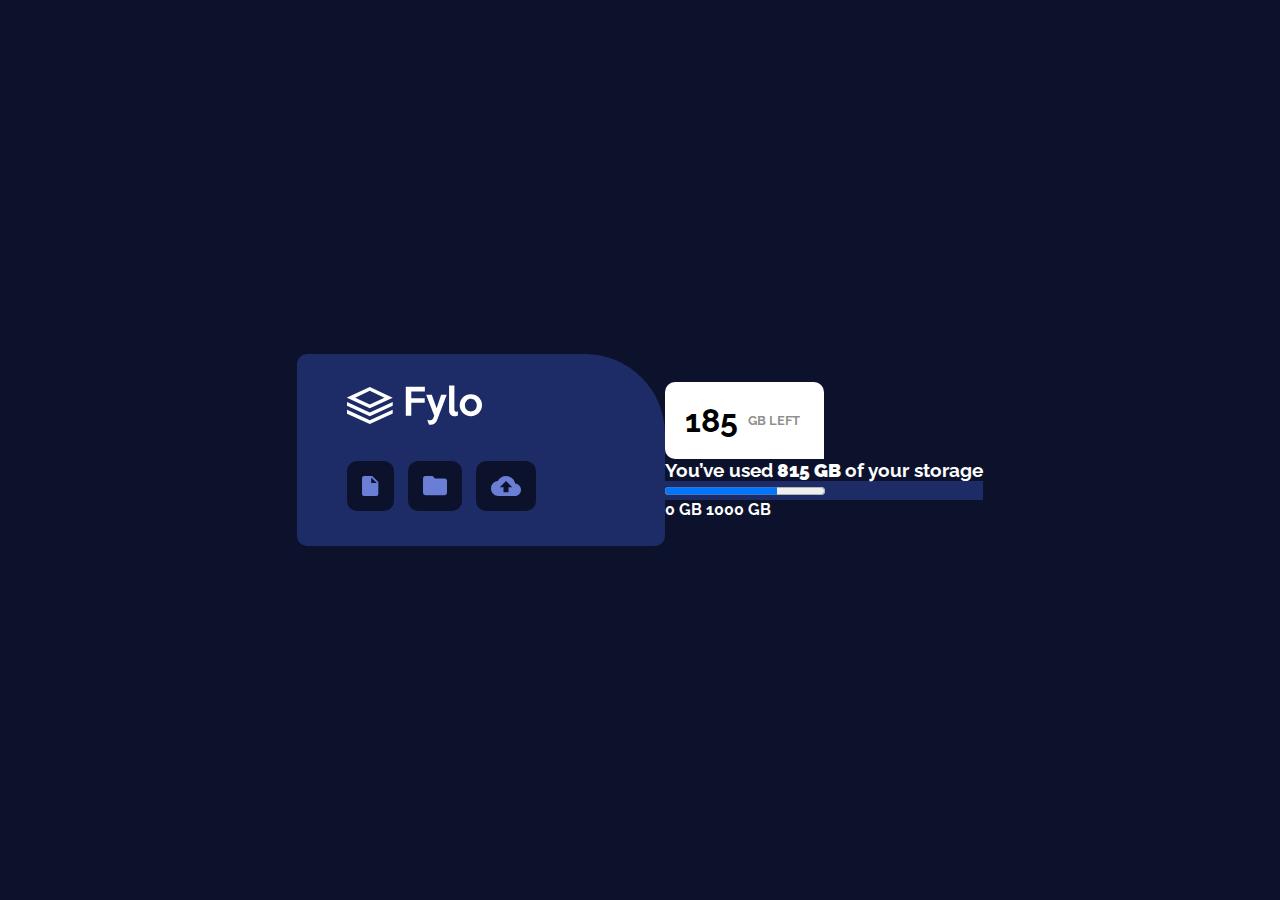
==== fylo-data-storage-component-master/index.html @ 836ca216 "Create data storage component" ====
<!DOCTYPE html>
<html lang="en">
<head>
  <meta charset="UTF-8">
  <meta name="viewport" content="width=device-width, initial-scale=1.0"> <!-- displays site properly based on user's device -->

  <link rel="icon" type="image/png" sizes="32x32" href="./images/favicon-32x32.png">

  <link rel="stylesheet" href="style/styles.css">

  <link rel="preconnect" href="https://fonts.googleapis.com">
  <link rel="preconnect" href="https://fonts.gstatic.com" crossorigin>
  <link href="https://fonts.googleapis.com/css2?family=Raleway:wght@400;700&display=swap" rel="stylesheet">
  
  <title>Frontend Mentor | Fylo data storage component</title>
 
</head>
<body>

  <main>
      <div class="principal">
        <div class="logo">
          <img src="images/logo.svg" alt="Logo Fylo">
        </div>
        <i>
            <img src="images/icon-document.svg" alt="">
            <img src="images/icon-folder.svg" alt="">
            <img src="images/icon-upload.svg" alt="">
        </i>
      </div>

      <div class="info">
        <div class="baloom">
          <h1>185</h1>
          <h2>GB LEFT</h2>
        </div>
        <h3>
          You’ve used<strong> 815 GB </strong>of your storage
        </h3>
        <div class="counter">
          <progress value="70" max="100">70 %</progress>
        </div>
        <div class="space">
            <strong> 0 GB </strong>
            <strong> 1000 GB </strong>
        </div>
      </div>
  </main>


</body>
</html>
---- fylo-data-storage-component-master/style/styles.css ----
* {
    margin: 0;
    padding: 0;
    box-sizing: border-box
}

body {
    width: 100vw;
    height: 100vh;
    background-color: hsl(229, 57%, 11%);
    background-image: url(/images/bg-desktop.png);
    background-repeat: no-repeat;
    background-position: bottom;
    font-family: 'Raleway', sans-serif;
    color: #fff;
}

main {
    width: 100vw;
    height: 100vh;
    display: flex;
    justify-content: center;
    align-items: center;
}

main .principal {
   display: flex;
   flex-direction: column;
   justify-content: center;
   width: 23em;
   height: 12em; 
   background-color: hsl(228, 56%, 26%);
   border-radius: 10px 80px 10px 10px;
   padding: 10px 0px 10px 50px;
   
}

main .principal i img{
    padding: 15px;
    height: 50px;
    background-color: hsl(229, 57%, 11%);
    border-radius: 10px;
    margin-top: 2em;
    margin-right: 10px;
}

main .info {
    
}

main .info .baloom {
    width: 50%;
    display: flex;
    align-items: center;
    background-color: #fff;
    gap: 10px; 
    padding: 20px;
    border-radius: 10px 10px 0px 10px;
}

main .info .baloom h1 {
    color: black;
      
}

main .info .baloom h2 {
    color: rgba(0, 0, 0, 0.463);
    font-size: 0.8em;
    
}

main .info .counter {
    background-color: hsl(228, 56%, 26%);
}
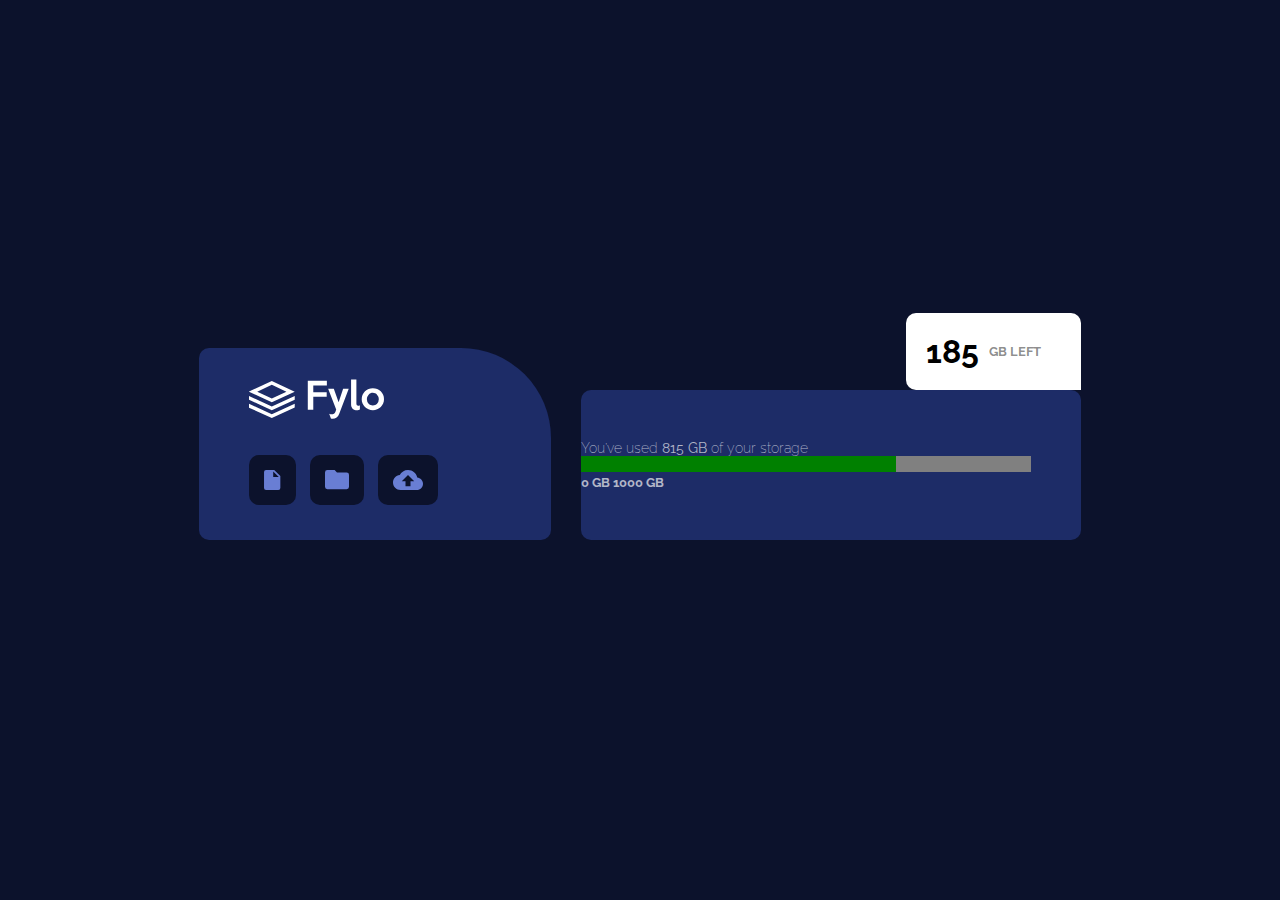
==== commit c2cee93a: "Create bar progress" ====
--- a/fylo-data-storage-component-master/index.html
+++ b/fylo-data-storage-component-master/index.html
@@ -34,15 +34,17 @@
           <h1>185</h1>
           <h2>GB LEFT</h2>
         </div>
-        <h3>
-          You’ve used<strong> 815 GB </strong>of your storage
-        </h3>
         <div class="counter">
-          <progress value="70" max="100">70 %</progress>
-        </div>
-        <div class="space">
-            <strong> 0 GB </strong>
-            <strong> 1000 GB </strong>
+          <h3>
+            You’ve used<strong> 815 GB </strong>of your storage
+          </h3>
+          
+            <progress class="bar-progress" value="70" max="100">70 %</progress>
+          
+          <div class="space">
+              <strong> 0 GB </strong>
+              <strong> 1000 GB </strong>
+          </div>
         </div>
       </div>
   </main>
--- a/fylo-data-storage-component-master/style/styles.css
+++ b/fylo-data-storage-component-master/style/styles.css
@@ -18,20 +18,21 @@
 
 main {
     width: 100vw;
-    height: 100vh;
+    height: 60vh;
     display: flex;
     justify-content: center;
-    align-items: center;
+    align-items: flex-end;
+    gap: 30px;
 }
 
 main .principal {
    display: flex;
    flex-direction: column;
    justify-content: center;
-   width: 23em;
+   width: 22em;
    height: 12em; 
    background-color: hsl(228, 56%, 26%);
-   border-radius: 10px 80px 10px 10px;
+   border-radius: 10px 90px 10px 10px;
    padding: 10px 0px 10px 50px;
    
 }
@@ -46,13 +47,18 @@
 }
 
 main .info {
+    display: flex;
+    flex-direction: column;
+    justify-content: center;
+    align-items: flex-end;
     
 }
 
 main .info .baloom {
-    width: 50%;
+    width: 35%;
     display: flex;
     align-items: center;
+    justify-items: center;
     background-color: #fff;
     gap: 10px; 
     padding: 20px;
@@ -71,7 +77,53 @@
 }
 
 main .info .counter {
+    display: flex;
+    flex-direction: column;
+    justify-content: center;
+    align-items: flex-start;
+    width: 500px;
+    height: 150px;
     background-color: hsl(228, 56%, 26%);
+    border-radius: 10px;
+} 
+
+main .info .counter h3 {
+    font-size: 0.9em;
+    color: hsl(229, 16%, 74%);
+    font-weight: 200;
+
+}
+
+main .info .counter .bar  {
+    width: 80%;
+    height: 13%;
+    background-color: hsla(229, 57%, 11%, 0.484);
+    border-radius: 50px;
+    margin-top: 12px;
+
+}
+
+ .bar:after  {
+    width: 50%;
+    height: 5%;
+    background-color: hsla(44, 91%, 51%, 0.484);
+    border-radius: 50px;
+    margin-top: 12px;
+
+}
+
+main .info .counter .space strong {
+    font-size: 0.8em;
+    color: hsl(229, 16%, 74%);
+
+
+}
+
+.bar-progress {
+    width: 450px;
+    background-image: linear-gradient(hsl(6, 100%, 80%) to hsl(335, 100%, 65%));
+    background-color: hsl(228, 56%, 26%);
+    
 }
 
 
